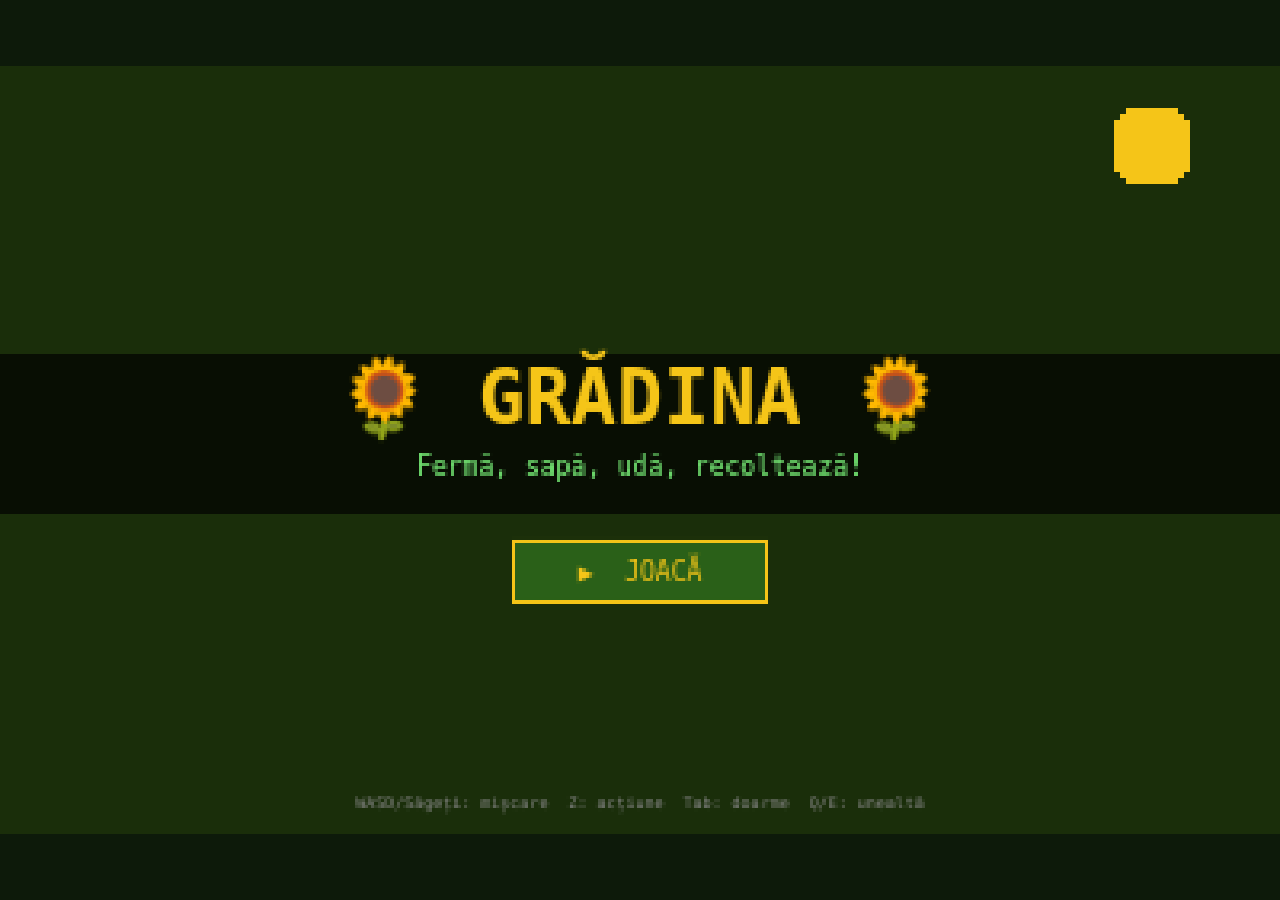
==== gradina/index.html @ b8a7368b "Grădina: joc nou pixel farm (stil Stardew Valley) Sapă, udă, plantează, recoltează, vinde. 4 culturi" ====
<!DOCTYPE html>
<html lang="ro">
<head>
  <meta charset="UTF-8">
  <meta name="viewport" content="width=device-width, initial-scale=1">
  <title>Grădina</title>
  <style>
    * { margin:0; padding:0; box-sizing:border-box; }
    body {
      background: #0d1a0a;
      display: flex;
      align-items: center;
      justify-content: center;
      height: 100vh;
      overflow: hidden;
    }
    #game {
      display: block;
      image-rendering: pixelated;
      image-rendering: crisp-edges;
    }
  </style>
</head>
<body>
  <canvas id="game"></canvas>
  <script src="game.js"></script>
</body>
</html>
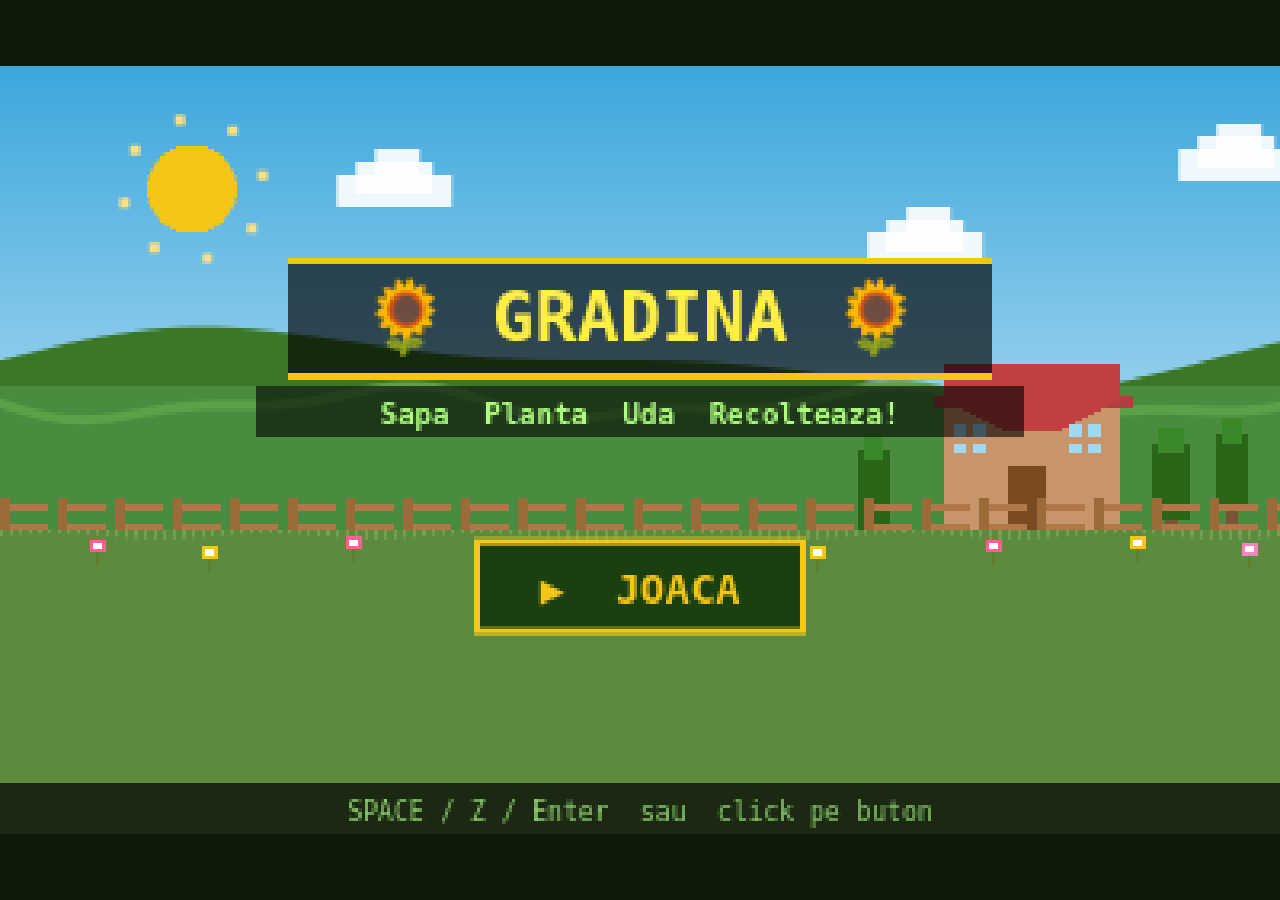
==== commit 3e9398fb: "Grădina: cache bust v3 pentru a forta reload browser" ====
--- a/gradina/index.html
+++ b/gradina/index.html
@@ -23,6 +23,6 @@
 </head>
 <body>
   <canvas id="game"></canvas>
-  <script src="game.js"></script>
+  <script src="game.js?v=3"></script>
 </body>
 </html>
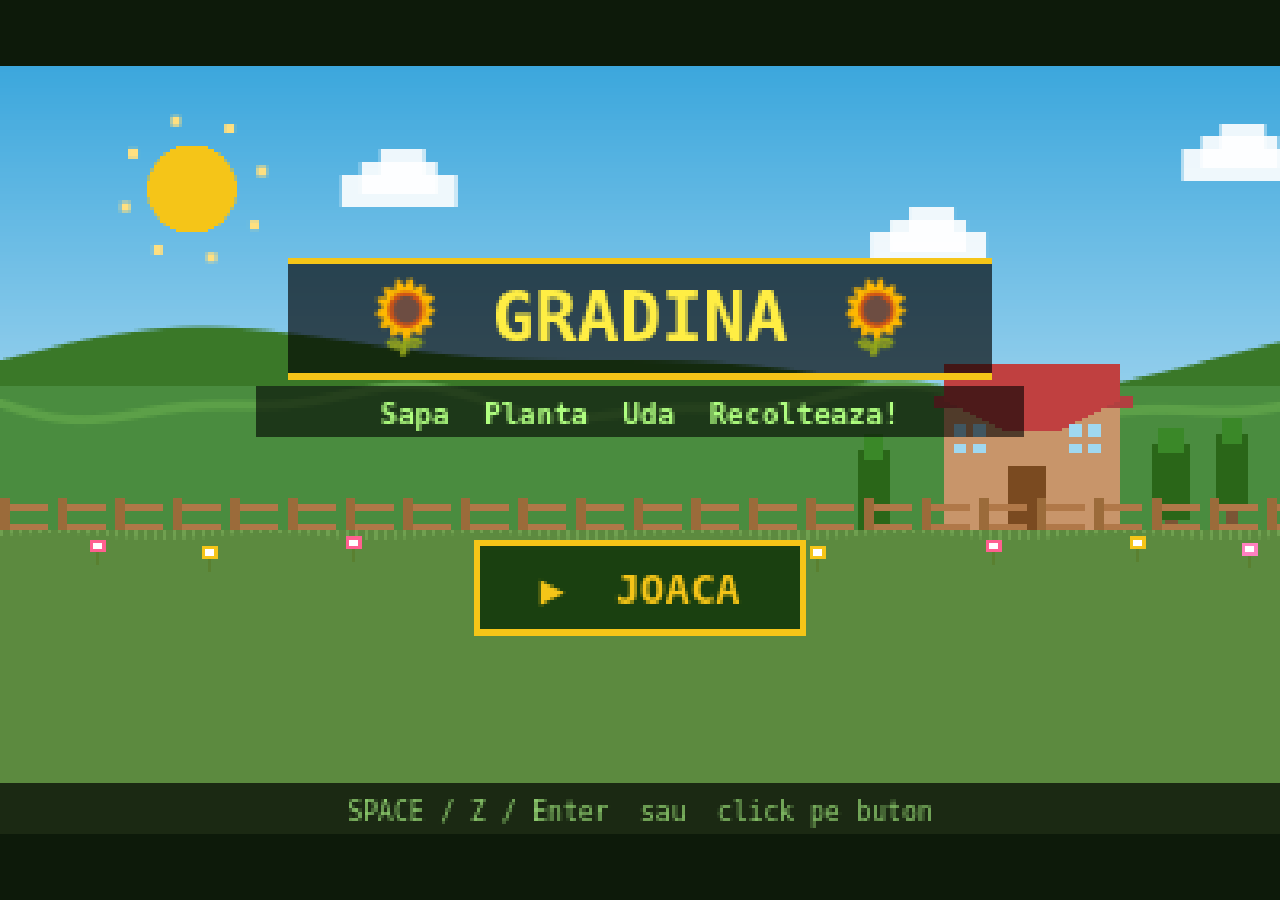
==== commit 02598ab5: "Grădina: ecran alegere personaj/animal/locație - Ecran selecție cu 3 pași: fată/băiat, pisică/câine," ====
--- a/gradina/index.html
+++ b/gradina/index.html
@@ -23,6 +23,6 @@
 </head>
 <body>
   <canvas id="game"></canvas>
-  <script src="game.js?v=3"></script>
+  <script src="game.js?v=4"></script>
 </body>
 </html>
